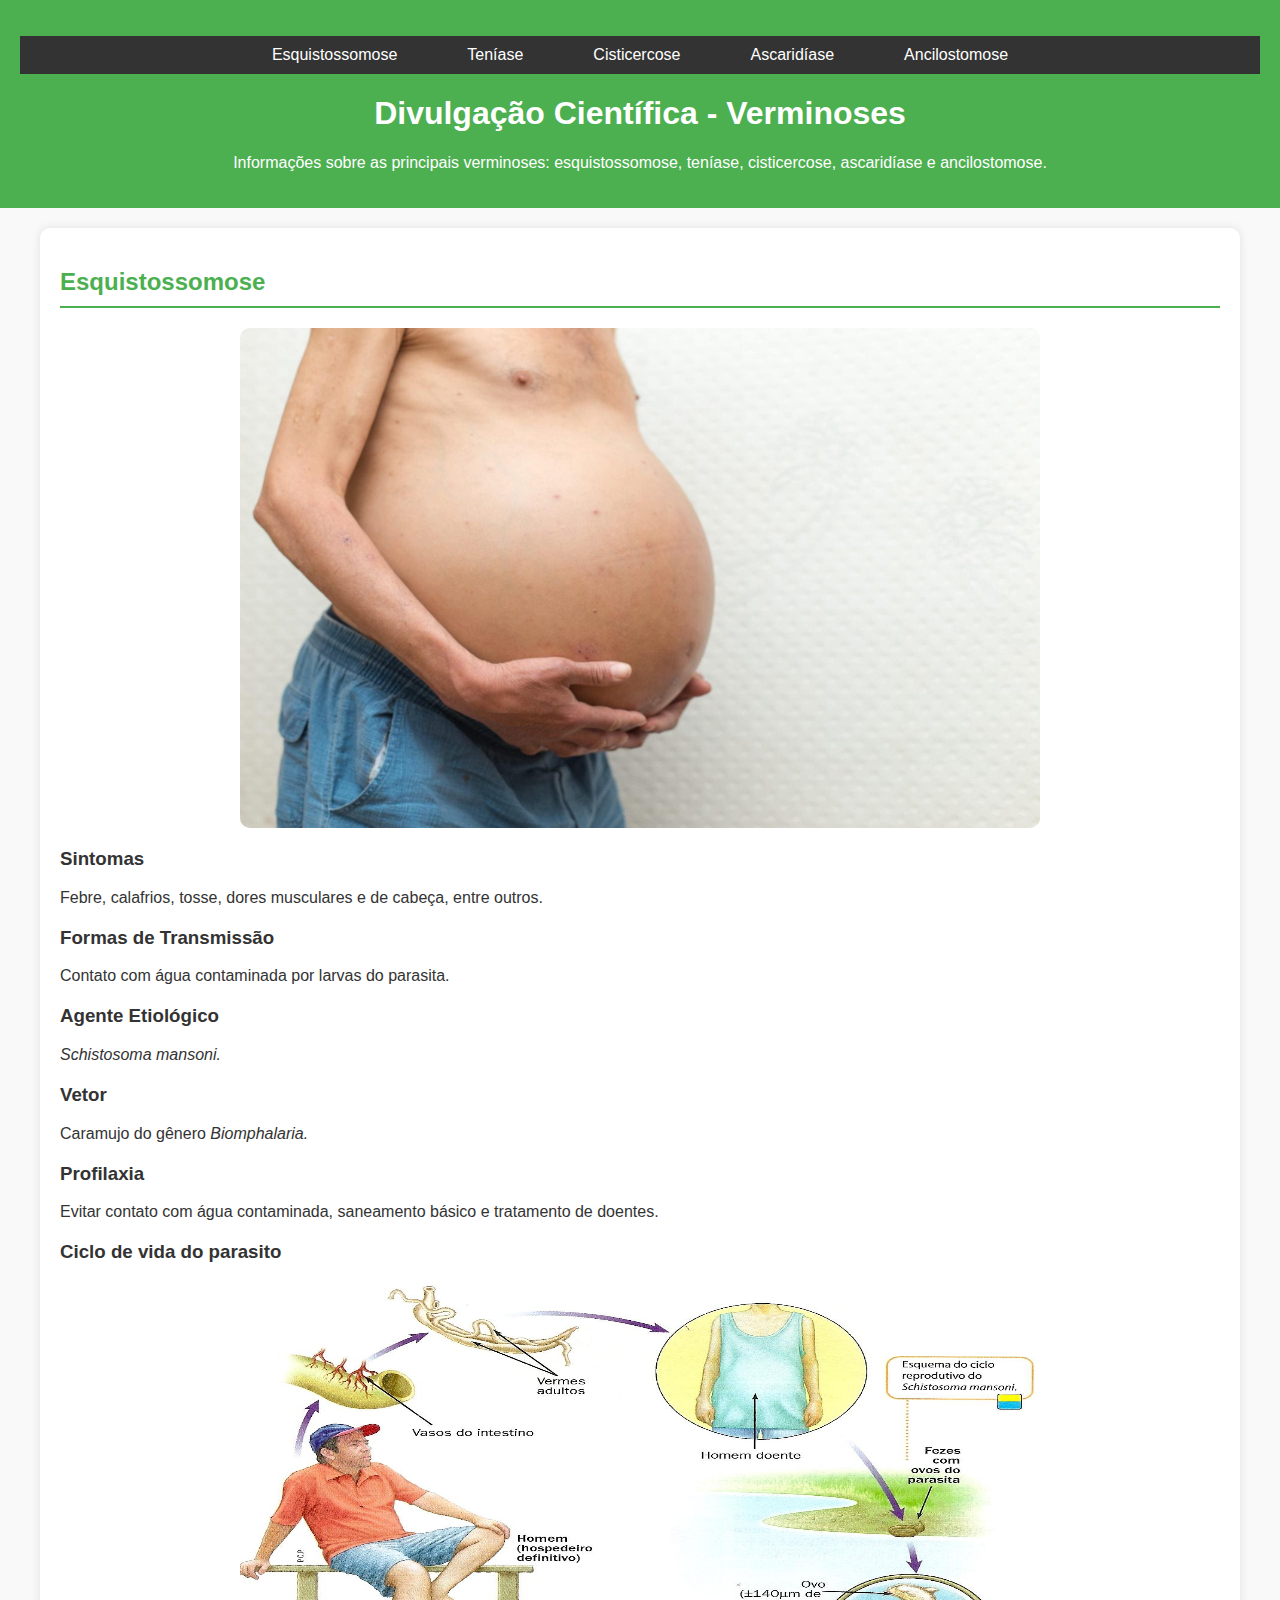
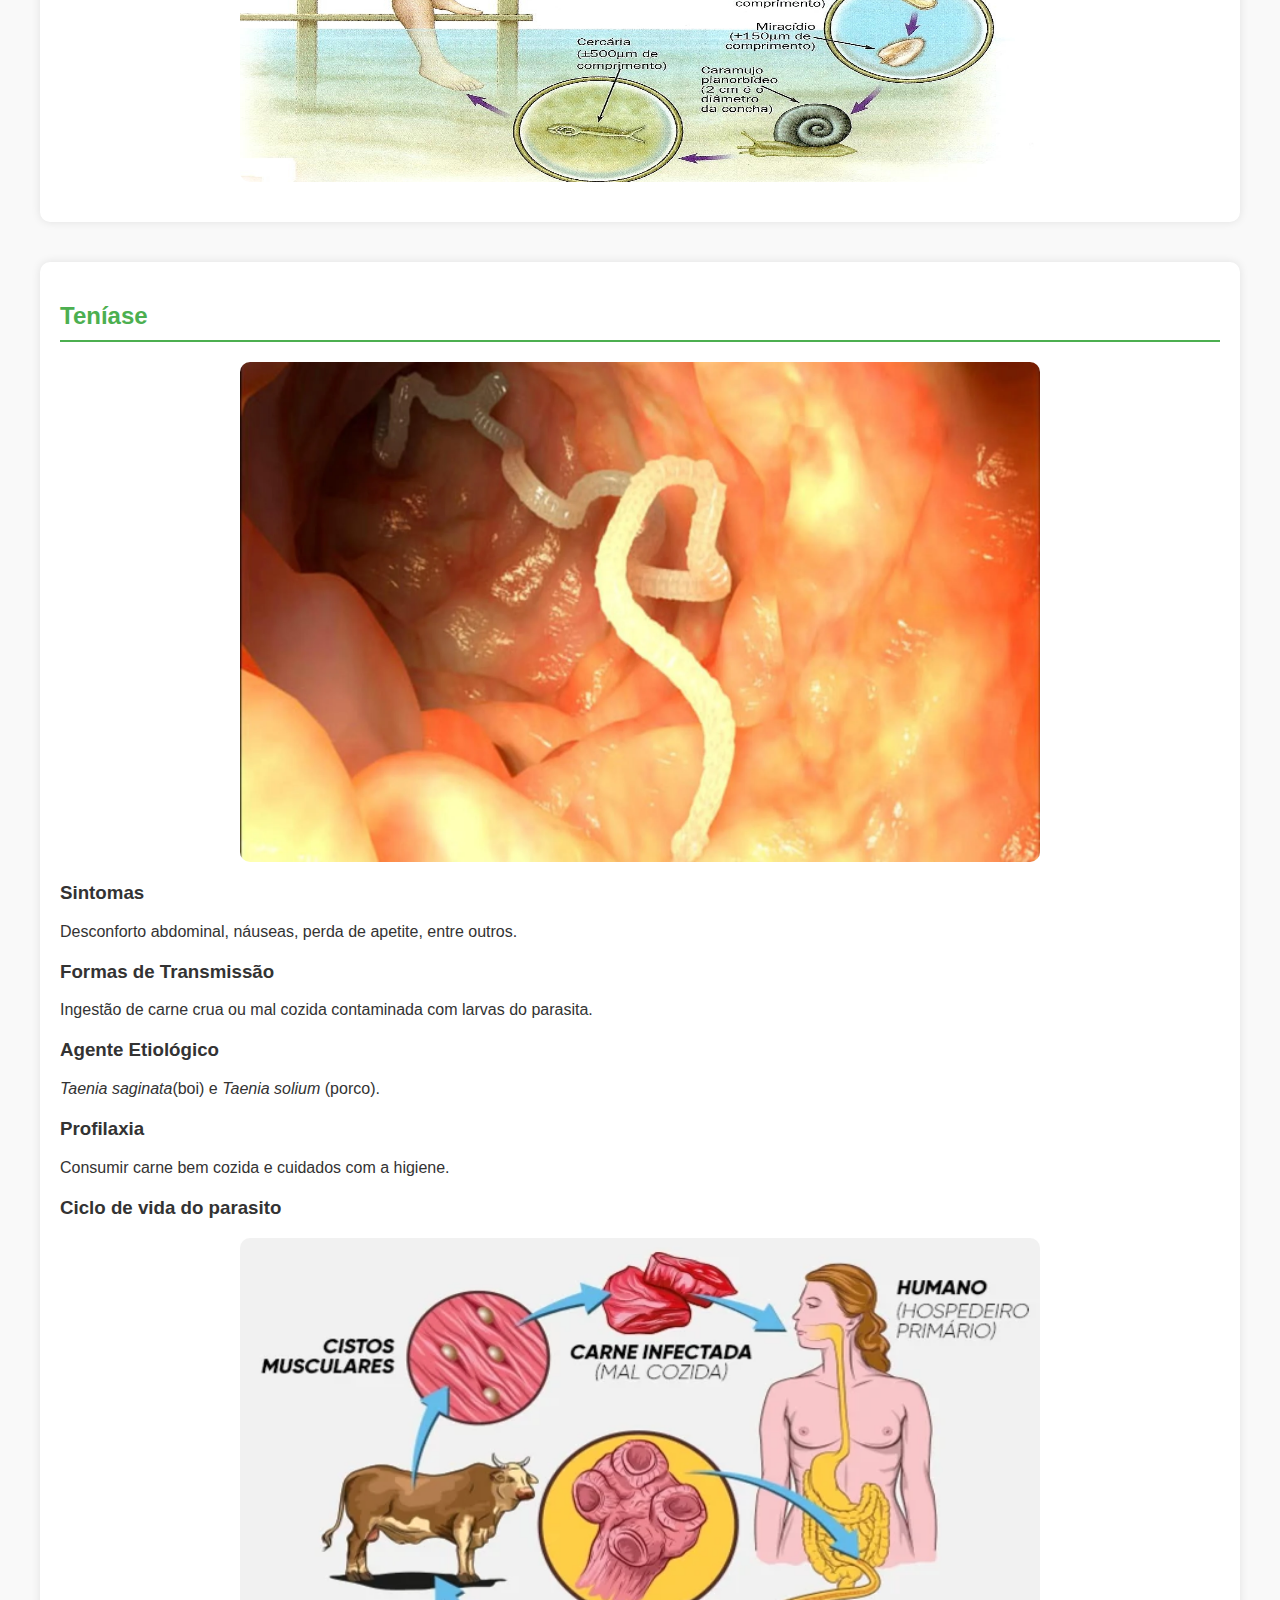
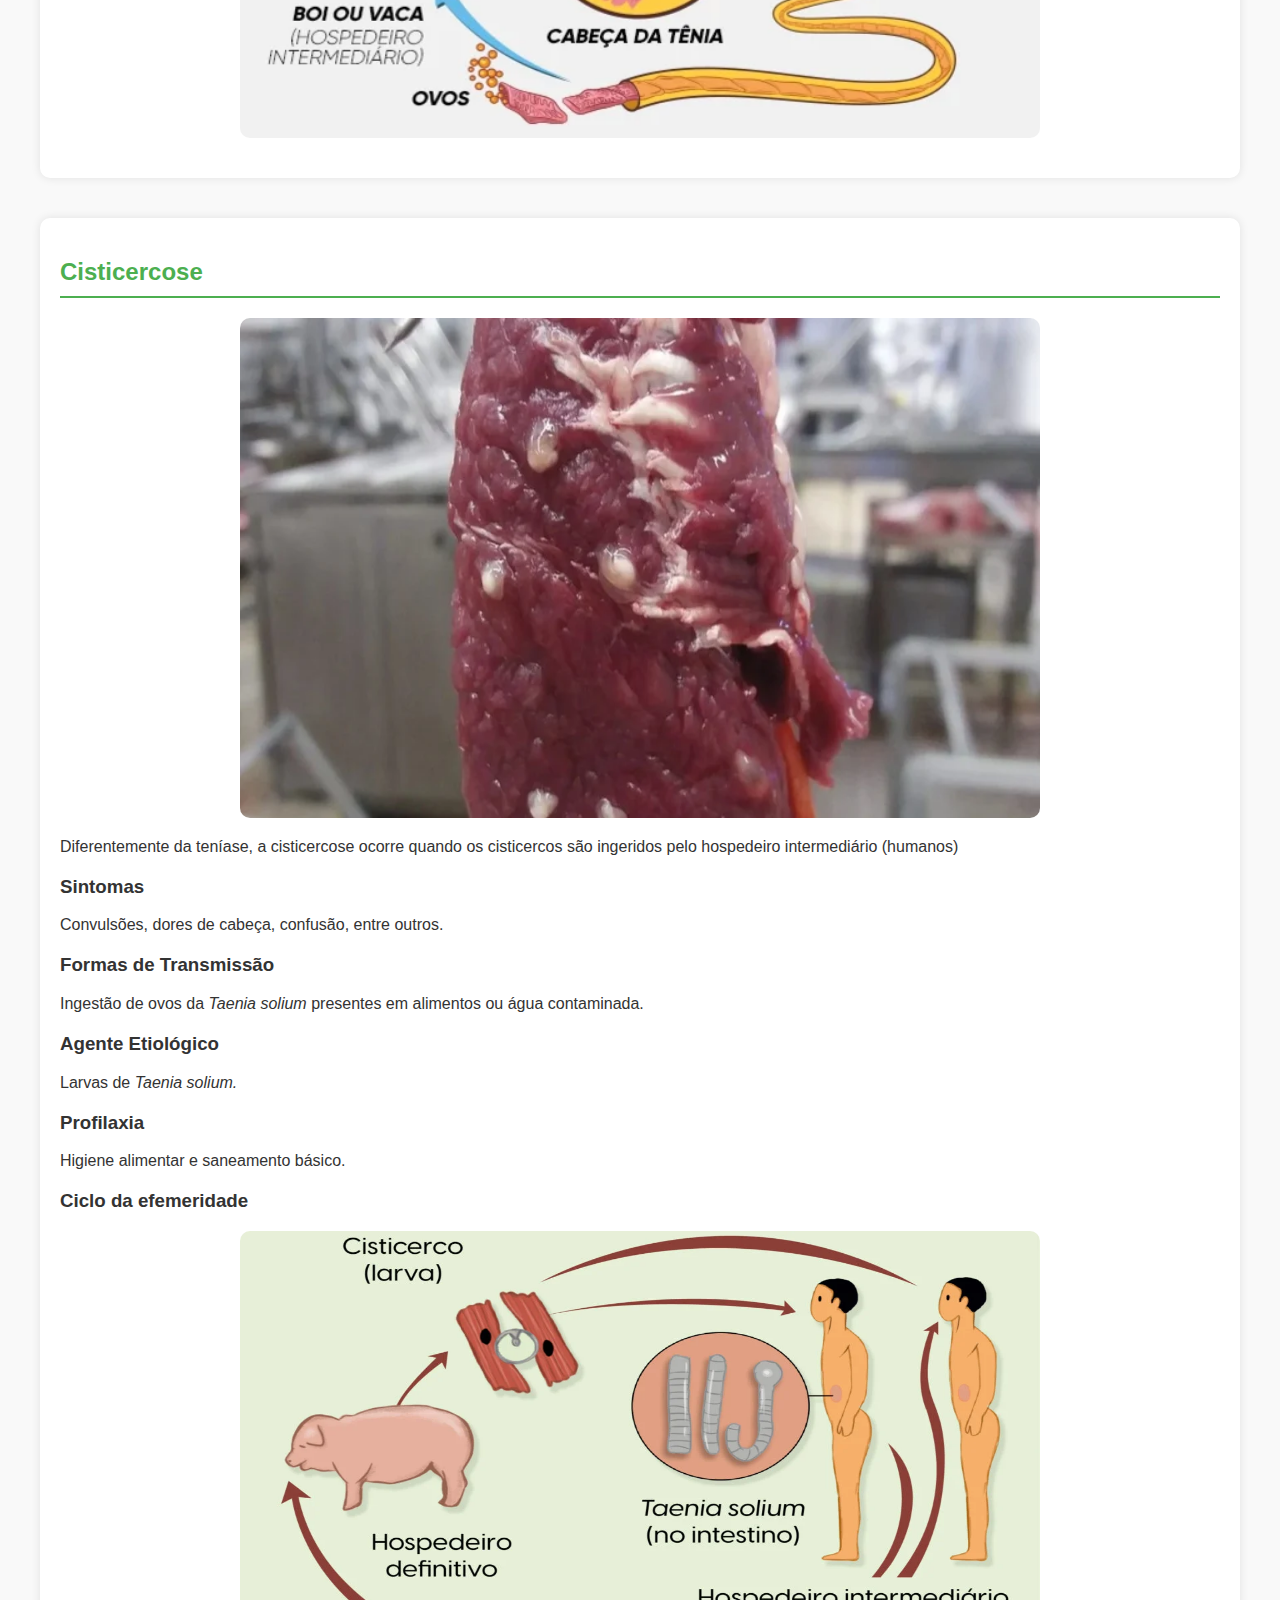
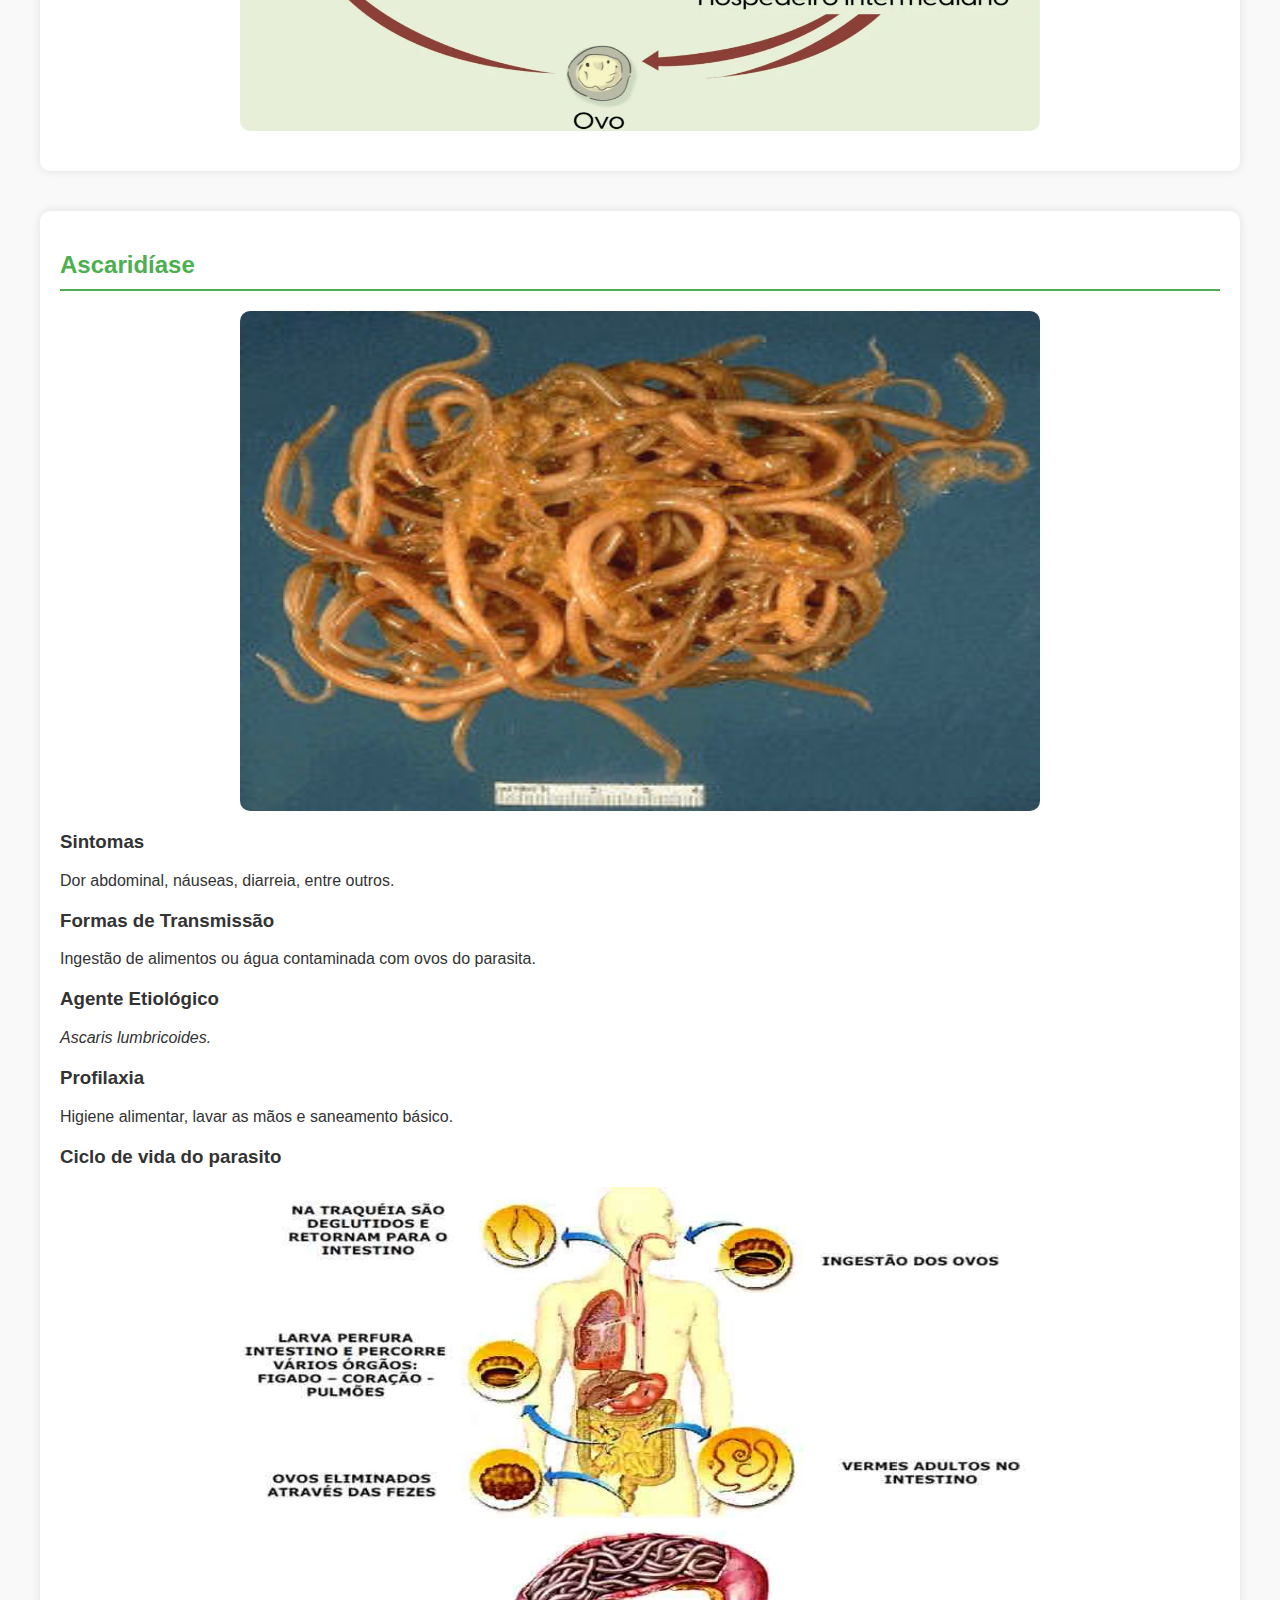
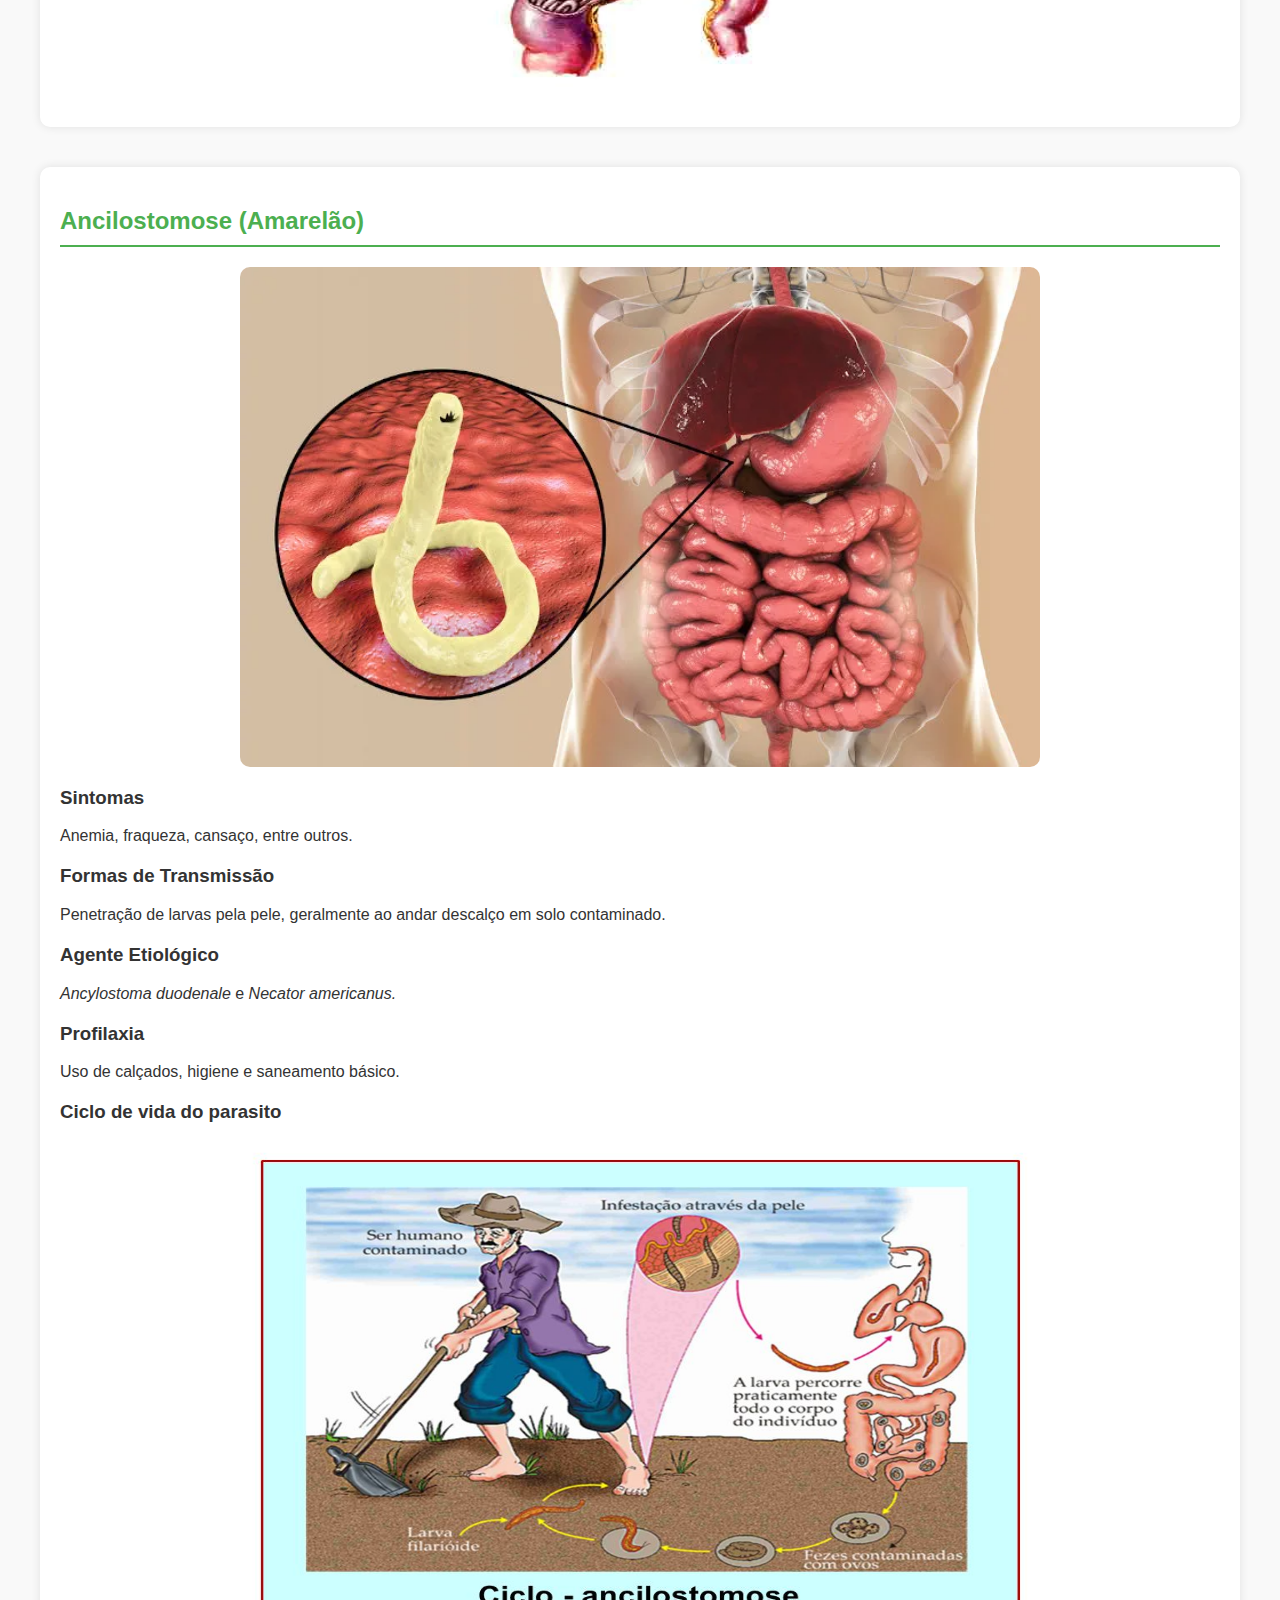
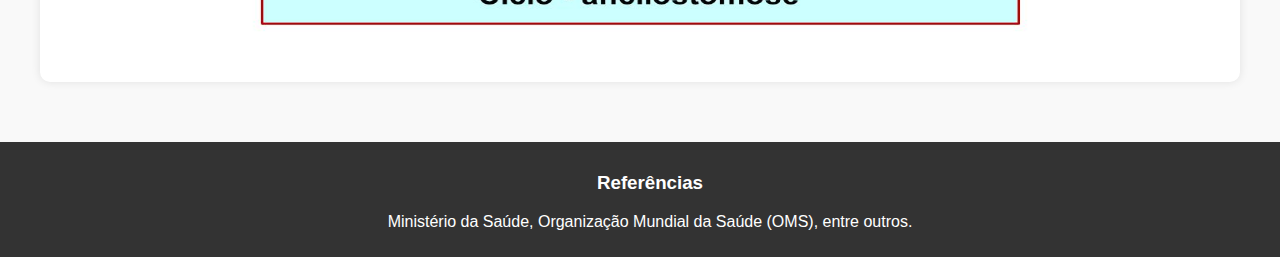
==== verminoses/index.html @ 605bd73b "Add files via upload" ====
<!DOCTYPE html>
<html lang="pt-BR">
<head>
    <meta charset="UTF-8">
    <meta name="viewport" content="width=device-width, initial-scale=1.0">
    <title>Divulgação Científica - Verminoses</title>
    <link rel="stylesheet" href="style.css">
</head>
<body>
    <header>
        <nav>
            <ul>
                <li><a href="#esquistossomose">Esquistossomose</a></li>
                <li><a href="#teniase">Teníase</a></li>
                <li><a href="#cisticercose">Cisticercose</a></li>
                <li><a href="#ascaridiase">Ascaridíase</a></li>
                <li><a href="#ancilostomose">Ancilostomose</a></li>
            </ul>
        </nav>
        <h1>Divulgação Científica - Verminoses</h1>
        <p>Informações sobre as principais verminoses: esquistossomose, teníase, cisticercose, ascaridíase e ancilostomose.</p>
    </header>
    <main>
        <section id="esquistossomose">
            <h2>Esquistossomose</h2>
            <img src="brasil-saude-1708505506.jpeg" alt="Esquistossomose">
            <h3>Sintomas</h3>
            <p>Febre, calafrios, tosse, dores musculares e de cabeça, entre outros.</p>
            <h3>Formas de Transmissão</h3>
            <p>Contato com água contaminada por larvas do parasita.</p>
            <h3>Agente Etiológico</h3>
            <p><i>Schistosoma mansoni.</i> </p>
            <h3>Vetor</h3>
            <p>Caramujo do gênero <i>Biomphalaria.</i></p>
            <h3>Profilaxia</h3>
            <p>Evitar contato com água contaminada, saneamento básico e tratamento de doentes.</p>
            <h3>Ciclo de vida do parasito</h3>            
            <img src="1.jpg" alt="">
        </section>

        <section id="teniase">
            <h2>Teníase</h2>
            <img src="tenia.webp" alt="Teníase">
            <h3>Sintomas</h3>
            <p>Desconforto abdominal, náuseas, perda de apetite, entre outros.</p>
            <h3>Formas de Transmissão</h3>
            <p>Ingestão de carne crua ou mal cozida contaminada com larvas do parasita.</p>
            <h3>Agente Etiológico</h3>
            <p><i>Taenia saginata</i>(boi) e <i>Taenia solium</i> (porco).</p>
            <h3>Profilaxia</h3>
            <p>Consumir carne bem cozida e cuidados com a higiene.</p>
            <h3>Ciclo de vida do parasito</h3>            
            <img src="teniase_435_l.webp" alt="">
        </section>

        <section id="cisticercose">
            <h2>Cisticercose</h2>
            <img src="Cisticercose-aumentam-os-casos-da-doenca-no-Brasil.webp" alt="Cisticercose">
            <p>Diferentemente da teníase, a cisticercose ocorre quando os cisticercos são ingeridos pelo hospedeiro intermediário (humanos)</p>
            <h3>Sintomas</h3>
            <p>Convulsões, dores de cabeça, confusão, entre outros.</p>
            <h3>Formas de Transmissão</h3>
            <p>Ingestão de ovos da <i>Taenia solium</i> presentes em alimentos ou água contaminada.</p>
            <h3>Agente Etiológico</h3>
            <p>Larvas de <i>Taenia solium.</i></p>
            <h3>Profilaxia</h3>
            <p>Higiene alimentar e saneamento básico.</p>
            <h3>Ciclo da efemeridade</h3>            
            <img src="neurocisticercose-1200x900-cropped.webp" alt="">
        </section>

        <section id="ascaridiase">
            <h2>Ascaridíase</h2>
            <img src="ascaris.jpg" alt="Ascaridíase">
            <h3>Sintomas</h3>
            <p>Dor abdominal, náuseas, diarreia, entre outros.</p>
            <h3>Formas de Transmissão</h3>
            <p>Ingestão de alimentos ou água contaminada com ovos do parasita.</p>
            <h3>Agente Etiológico</h3>
            <p><i>Ascaris lumbricoides.</i></p>
            <h3>Profilaxia</h3>
            <p>Higiene alimentar, lavar as mãos e saneamento básico.</p>
            <h3>Ciclo de vida do parasito</h3>
            <img src="Ciclo-do-ascaris-lumbricoides.webp" alt="">
        </section>

        <section id="ancilostomose">
            <h2>Ancilostomose (Amarelão)</h2>
            <img src="ancilostomiase.webp" alt="Ancilostomose">
            <h3>Sintomas</h3>
            <p>Anemia, fraqueza, cansaço, entre outros.</p>
            <h3>Formas de Transmissão</h3>
            <p>Penetração de larvas pela pele, geralmente ao andar descalço em solo contaminado.</p>
            <h3>Agente Etiológico</h3>
            <p><i>Ancylostoma duodenale</i> e <i>Necator americanus.</i></p>
            <h3>Profilaxia</h3>
            <p>Uso de calçados, higiene e saneamento básico.</p>
            <h3>Ciclo de vida do parasito</h3>
            <img src="amarelc3a3o.jpg" alt="">
        </section>
    </main>
    <footer>
        <h3>Referências</h3>
        <p>Ministério da Saúde, Organização Mundial da Saúde (OMS), entre outros.</p>
    </footer>
</body>
</html>
---- verminoses/style.css ----
body {
    font-family: 'Helvetica Neue', sans-serif;
    margin: 0;
    padding: 0;
    background-color: #f9f9f9;
    color: #333;
}

header {
    background-color: #4CAF50;
    color: white;
    padding: 20px;
    text-align: center;
}

nav ul {
    list-style-type: none;
    padding: 0;
    display: flex;
    justify-content: center;
    background-color: #333;
}

nav ul li {
    margin: 0 15px;
}

nav ul li a {
    color: white;
    text-decoration: none;
    padding: 10px 20px;
    display: block;
}

nav ul li a:hover {
    background-color: #4CAF50;
    border-radius: 5px;
}

main {
    padding: 20px;
    max-width: 1200px;
    margin: 0 auto;
}

section {
    margin-bottom: 40px;
    background: white;
    padding: 20px;
    border-radius: 10px;
    box-shadow: 0 0 10px rgba(0, 0, 0, 0.1);
}

h2 {
    color: #4CAF50;
    border-bottom: 2px solid #4CAF50;
    padding-bottom: 10px;
    margin-bottom: 20px;
}

h3 {
    margin-top: 20px;
}

section img {
    width: 800px;
    height: 500px;
    display: block;
    margin: 0 auto 20px auto;
    border-radius: 10px;
}

footer {
    background-color: #333;
    color: white;
    text-align: center;
    padding: 10px;
    position: relative;
    bottom: 0;
    width: 100%;
}

@media (max-width: 768px) {
    nav ul {
        flex-direction: column;
    }

    nav ul li {
        margin: 10px 0;
    }

    main {
        padding: 10px;
    }

    section {
        padding: 15px;
    }

    section img {
        width: 100%;
        height: auto;
    }
}
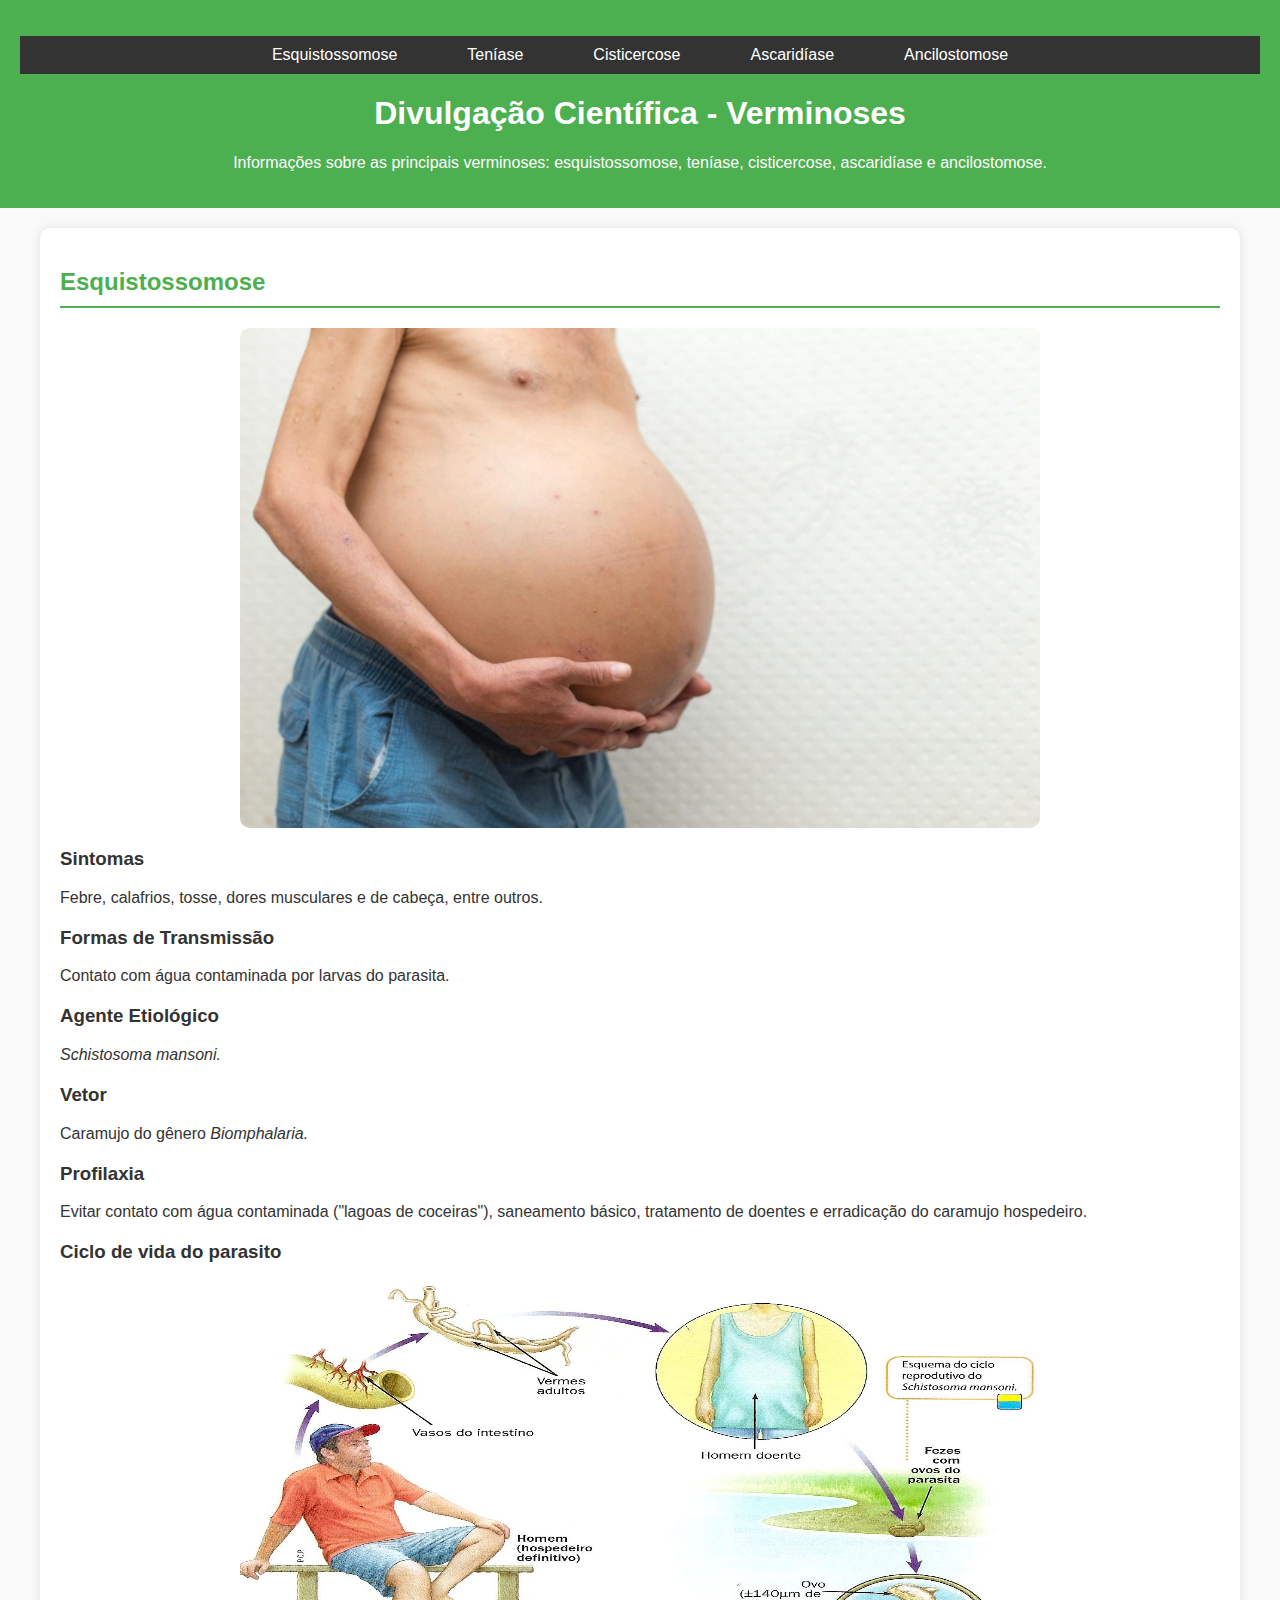
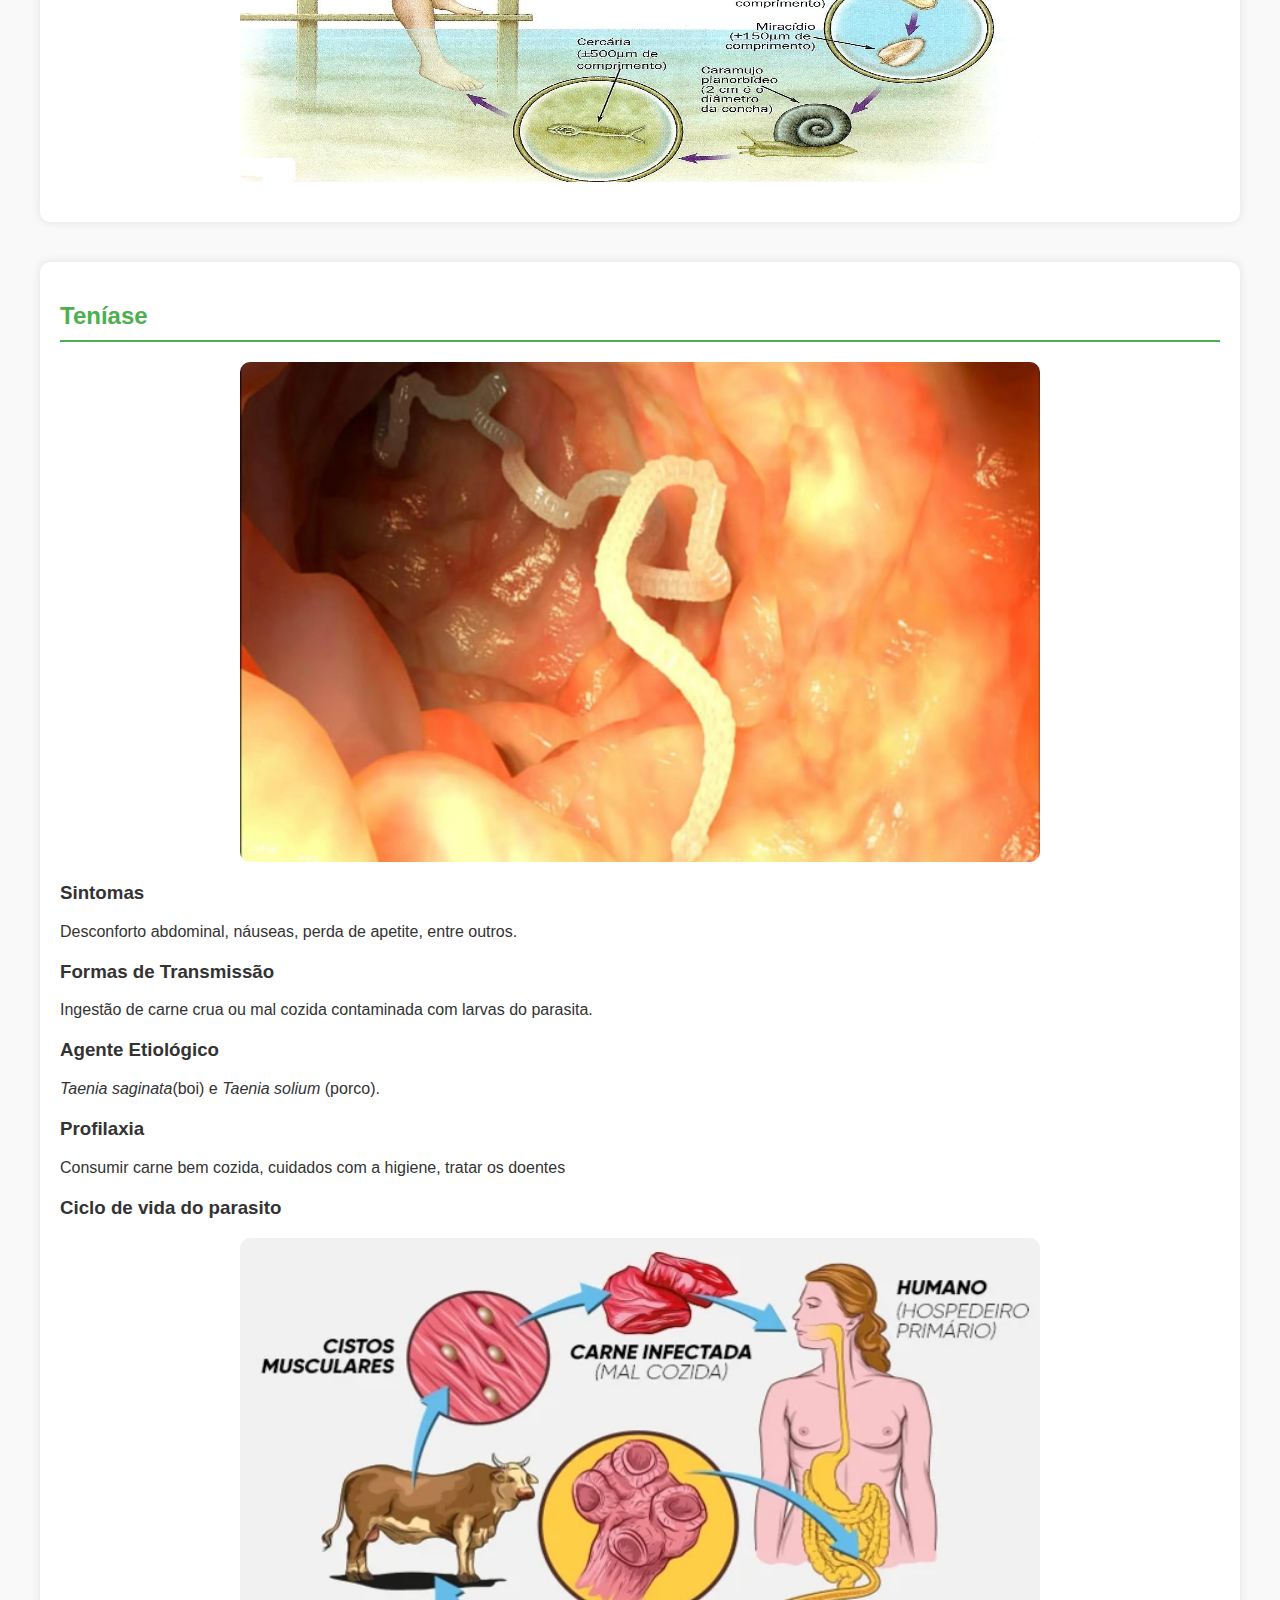
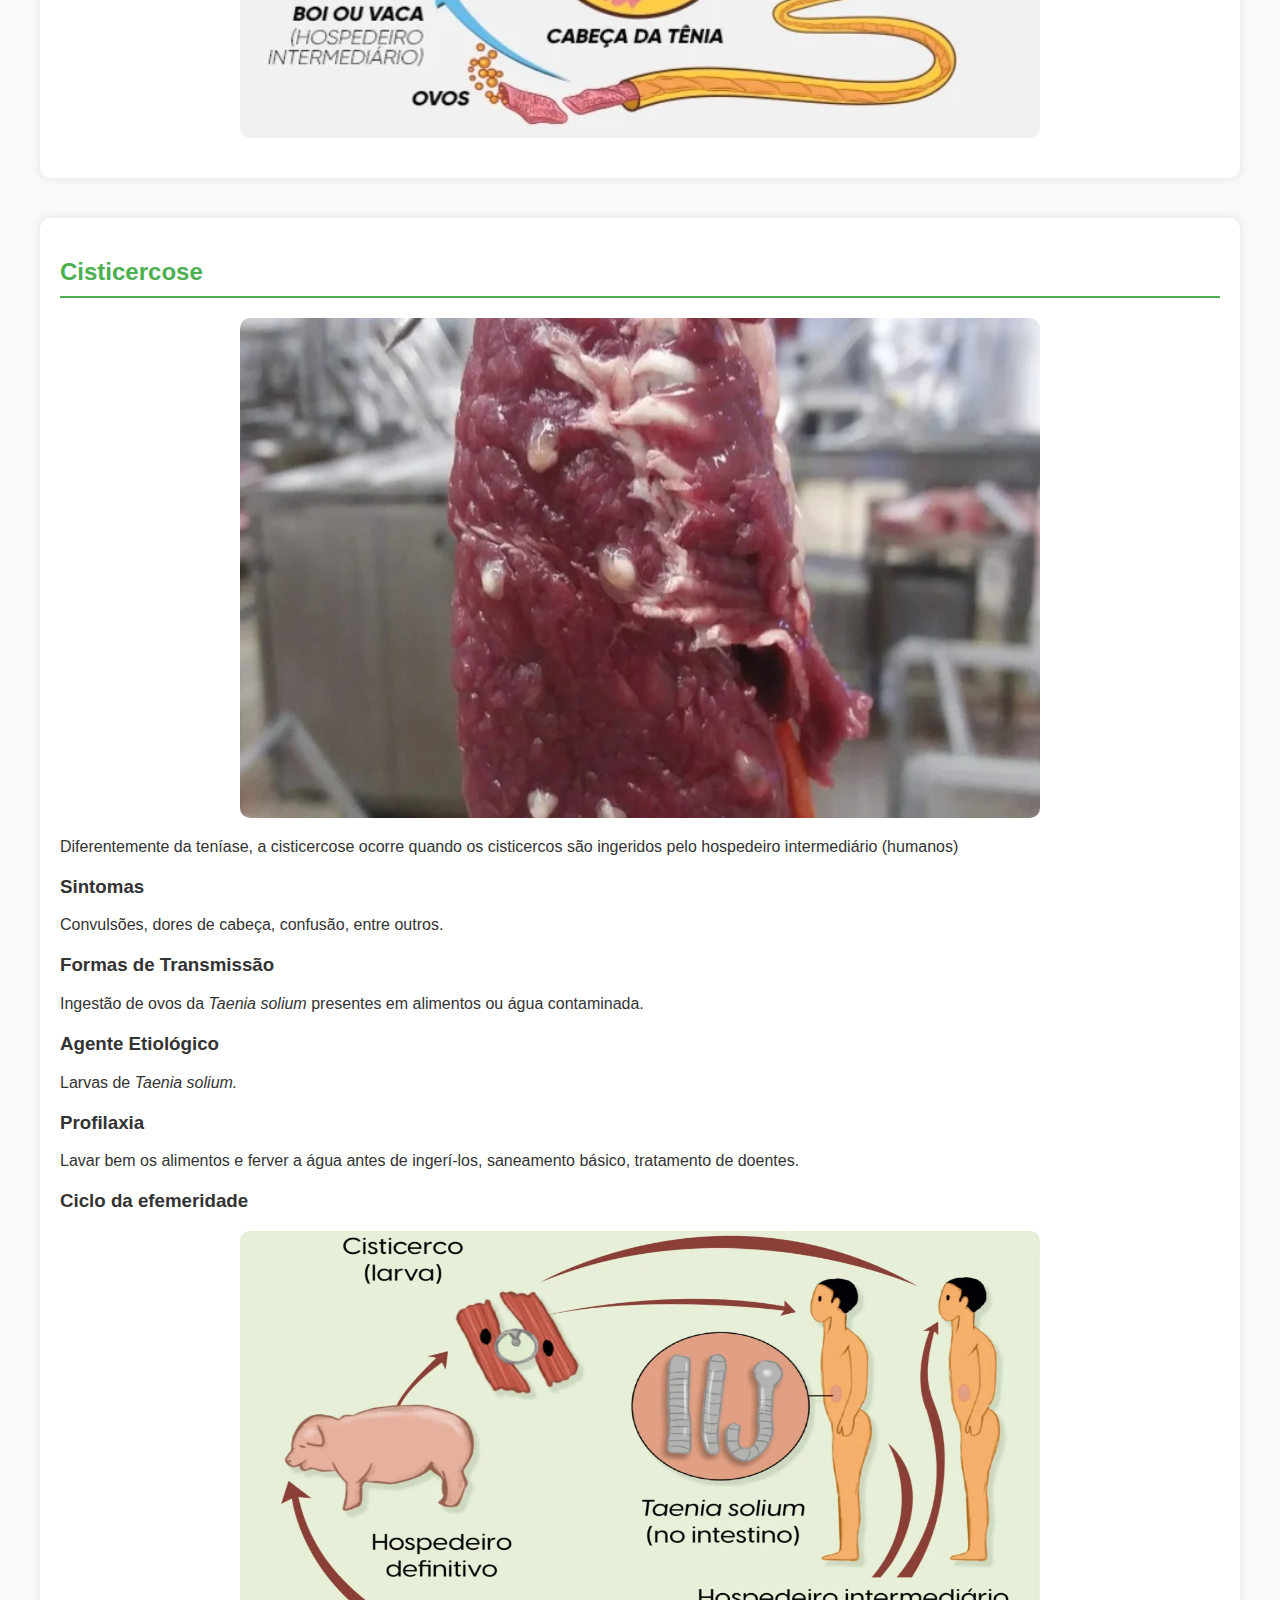
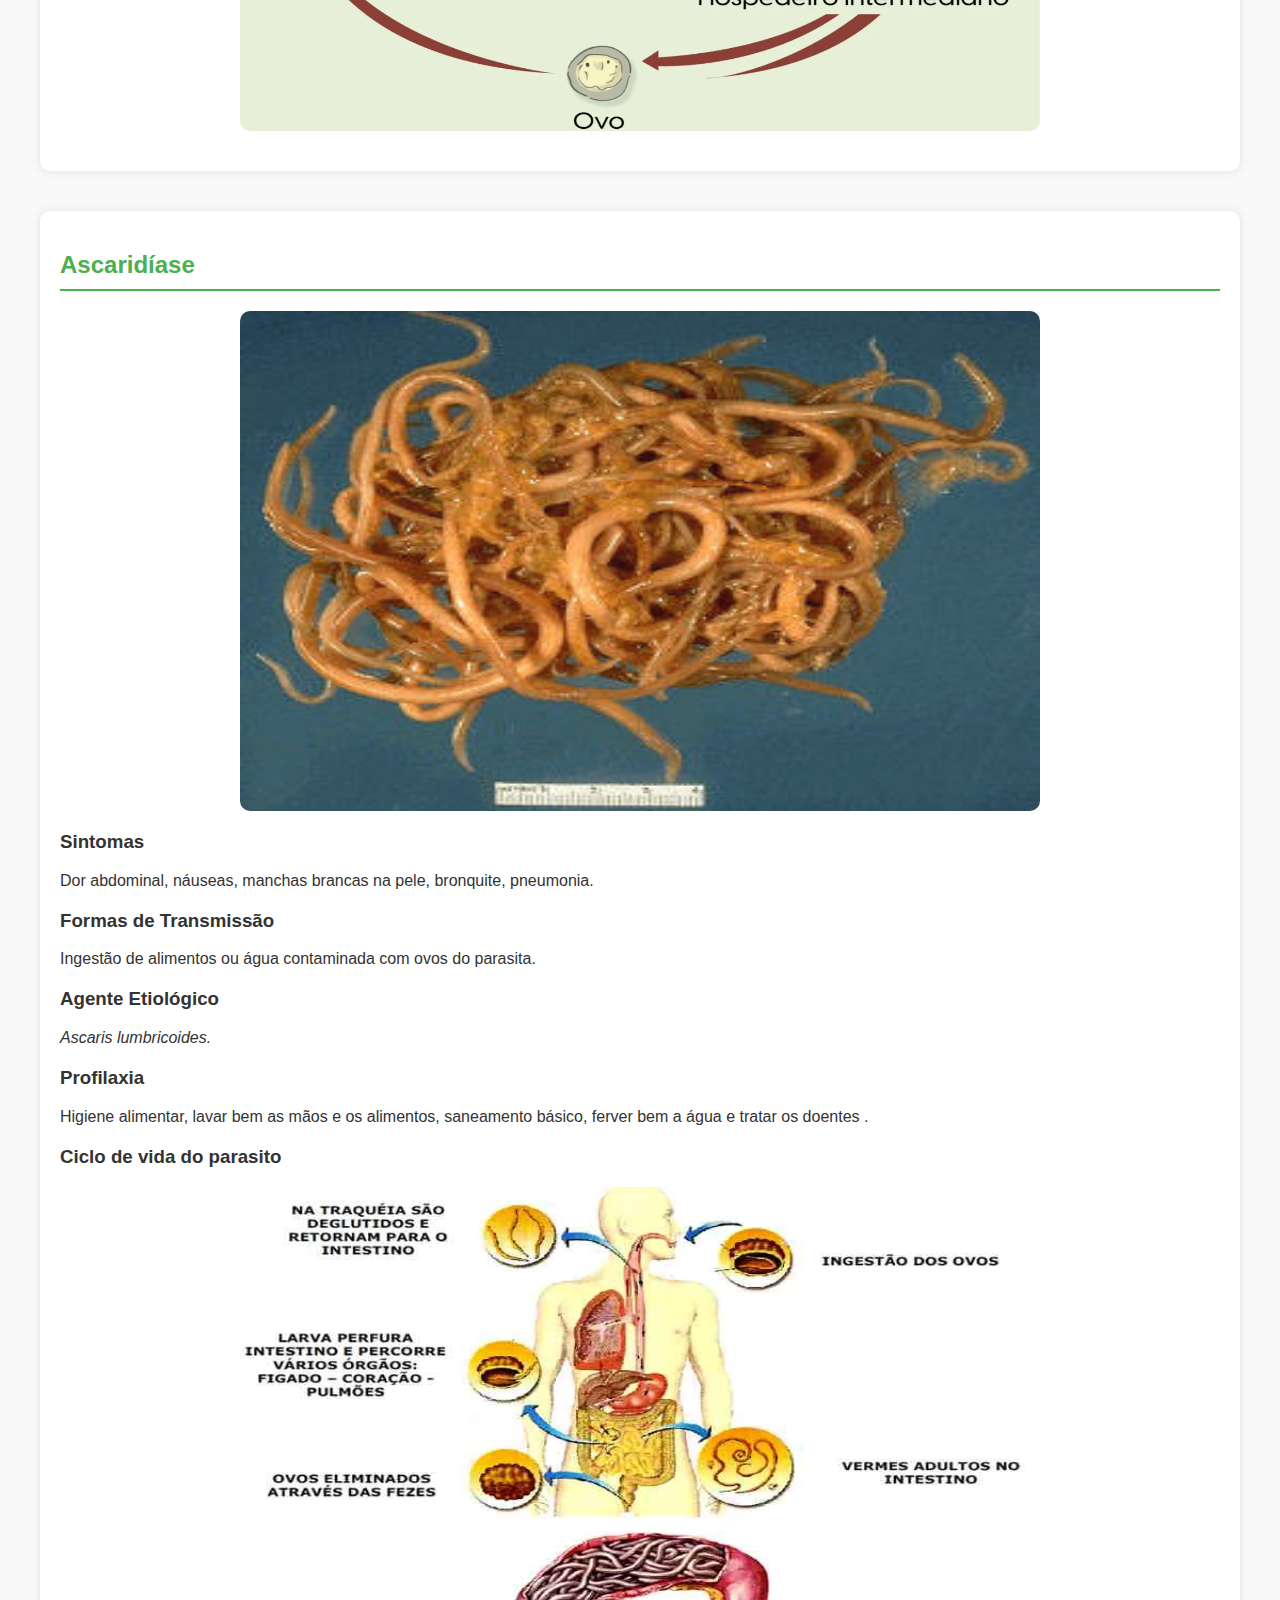
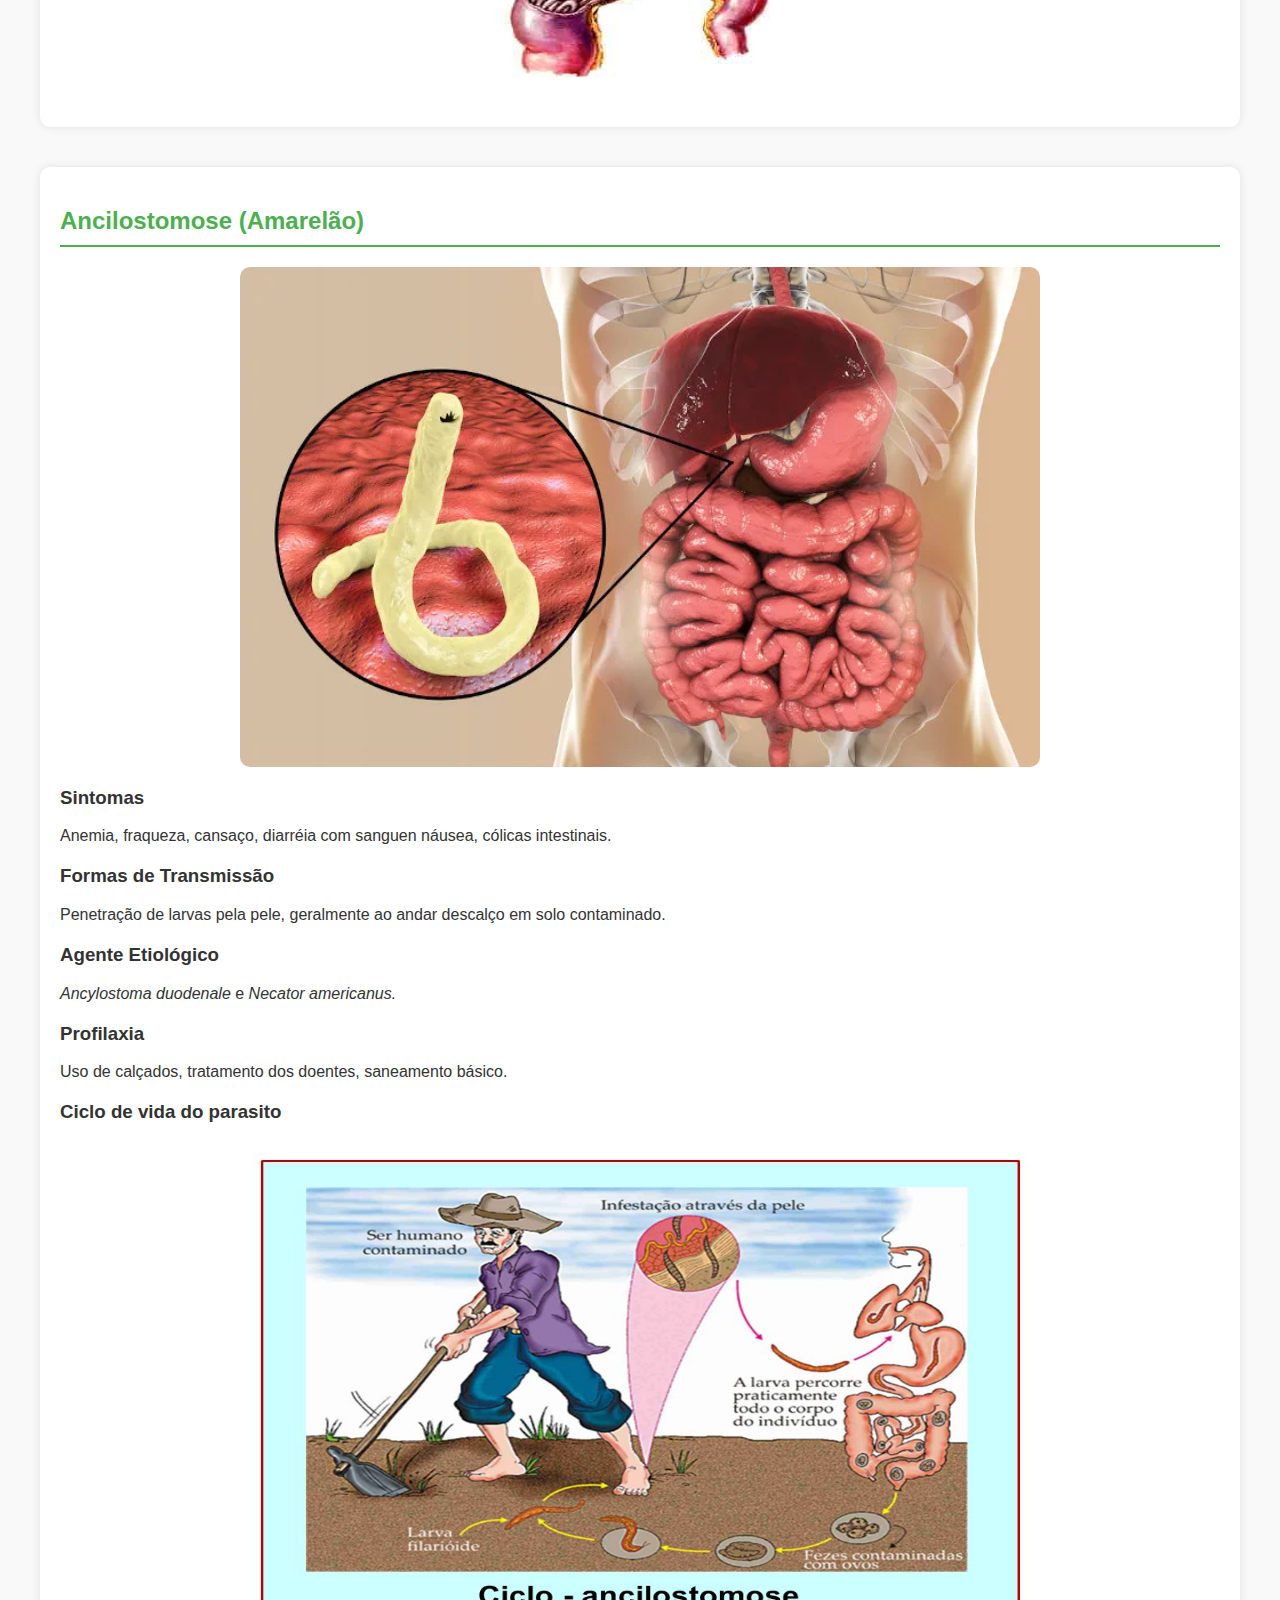
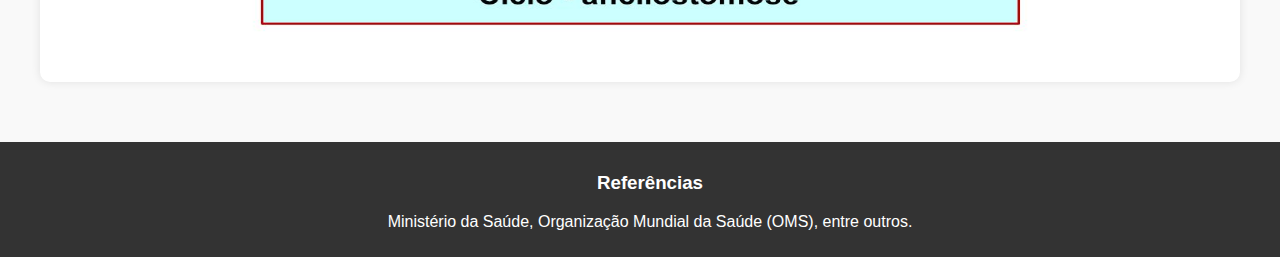
==== commit fe4dcec7: "Add files via upload" ====
--- a/verminoses/index.html
+++ b/verminoses/index.html
@@ -33,7 +33,7 @@
             <h3>Vetor</h3>
             <p>Caramujo do gênero <i>Biomphalaria.</i></p>
             <h3>Profilaxia</h3>
-            <p>Evitar contato com água contaminada, saneamento básico e tratamento de doentes.</p>
+            <p>Evitar contato com água contaminada ("lagoas de coceiras"), saneamento básico, tratamento de doentes e erradicação do caramujo hospedeiro.</p>
             <h3>Ciclo de vida do parasito</h3>            
             <img src="1.jpg" alt="">
         </section>
@@ -48,7 +48,7 @@
             <h3>Agente Etiológico</h3>
             <p><i>Taenia saginata</i>(boi) e <i>Taenia solium</i> (porco).</p>
             <h3>Profilaxia</h3>
-            <p>Consumir carne bem cozida e cuidados com a higiene.</p>
+            <p>Consumir carne bem cozida, cuidados com a higiene, tratar os doentes</p>
             <h3>Ciclo de vida do parasito</h3>            
             <img src="teniase_435_l.webp" alt="">
         </section>
@@ -64,7 +64,7 @@
             <h3>Agente Etiológico</h3>
             <p>Larvas de <i>Taenia solium.</i></p>
             <h3>Profilaxia</h3>
-            <p>Higiene alimentar e saneamento básico.</p>
+            <p>Lavar bem os alimentos e ferver a água antes de ingerí-los, saneamento básico, tratamento de doentes.</p>
             <h3>Ciclo da efemeridade</h3>            
             <img src="neurocisticercose-1200x900-cropped.webp" alt="">
         </section>
@@ -73,13 +73,13 @@
             <h2>Ascaridíase</h2>
             <img src="ascaris.jpg" alt="Ascaridíase">
             <h3>Sintomas</h3>
-            <p>Dor abdominal, náuseas, diarreia, entre outros.</p>
+            <p>Dor abdominal, náuseas, manchas brancas na pele, bronquite, pneumonia.</p>
             <h3>Formas de Transmissão</h3>
             <p>Ingestão de alimentos ou água contaminada com ovos do parasita.</p>
             <h3>Agente Etiológico</h3>
             <p><i>Ascaris lumbricoides.</i></p>
             <h3>Profilaxia</h3>
-            <p>Higiene alimentar, lavar as mãos e saneamento básico.</p>
+            <p>Higiene alimentar, lavar bem as mãos e os alimentos, saneamento básico, ferver bem a água e tratar os doentes .</p>
             <h3>Ciclo de vida do parasito</h3>
             <img src="Ciclo-do-ascaris-lumbricoides.webp" alt="">
         </section>
@@ -88,13 +88,13 @@
             <h2>Ancilostomose (Amarelão)</h2>
             <img src="ancilostomiase.webp" alt="Ancilostomose">
             <h3>Sintomas</h3>
-            <p>Anemia, fraqueza, cansaço, entre outros.</p>
+            <p>Anemia, fraqueza, cansaço, diarréia com sanguen náusea, cólicas intestinais.</p>
             <h3>Formas de Transmissão</h3>
             <p>Penetração de larvas pela pele, geralmente ao andar descalço em solo contaminado.</p>
             <h3>Agente Etiológico</h3>
             <p><i>Ancylostoma duodenale</i> e <i>Necator americanus.</i></p>
             <h3>Profilaxia</h3>
-            <p>Uso de calçados, higiene e saneamento básico.</p>
+            <p>Uso de calçados, tratamento dos doentes, saneamento básico.</p>
             <h3>Ciclo de vida do parasito</h3>
             <img src="amarelc3a3o.jpg" alt="">
         </section>
